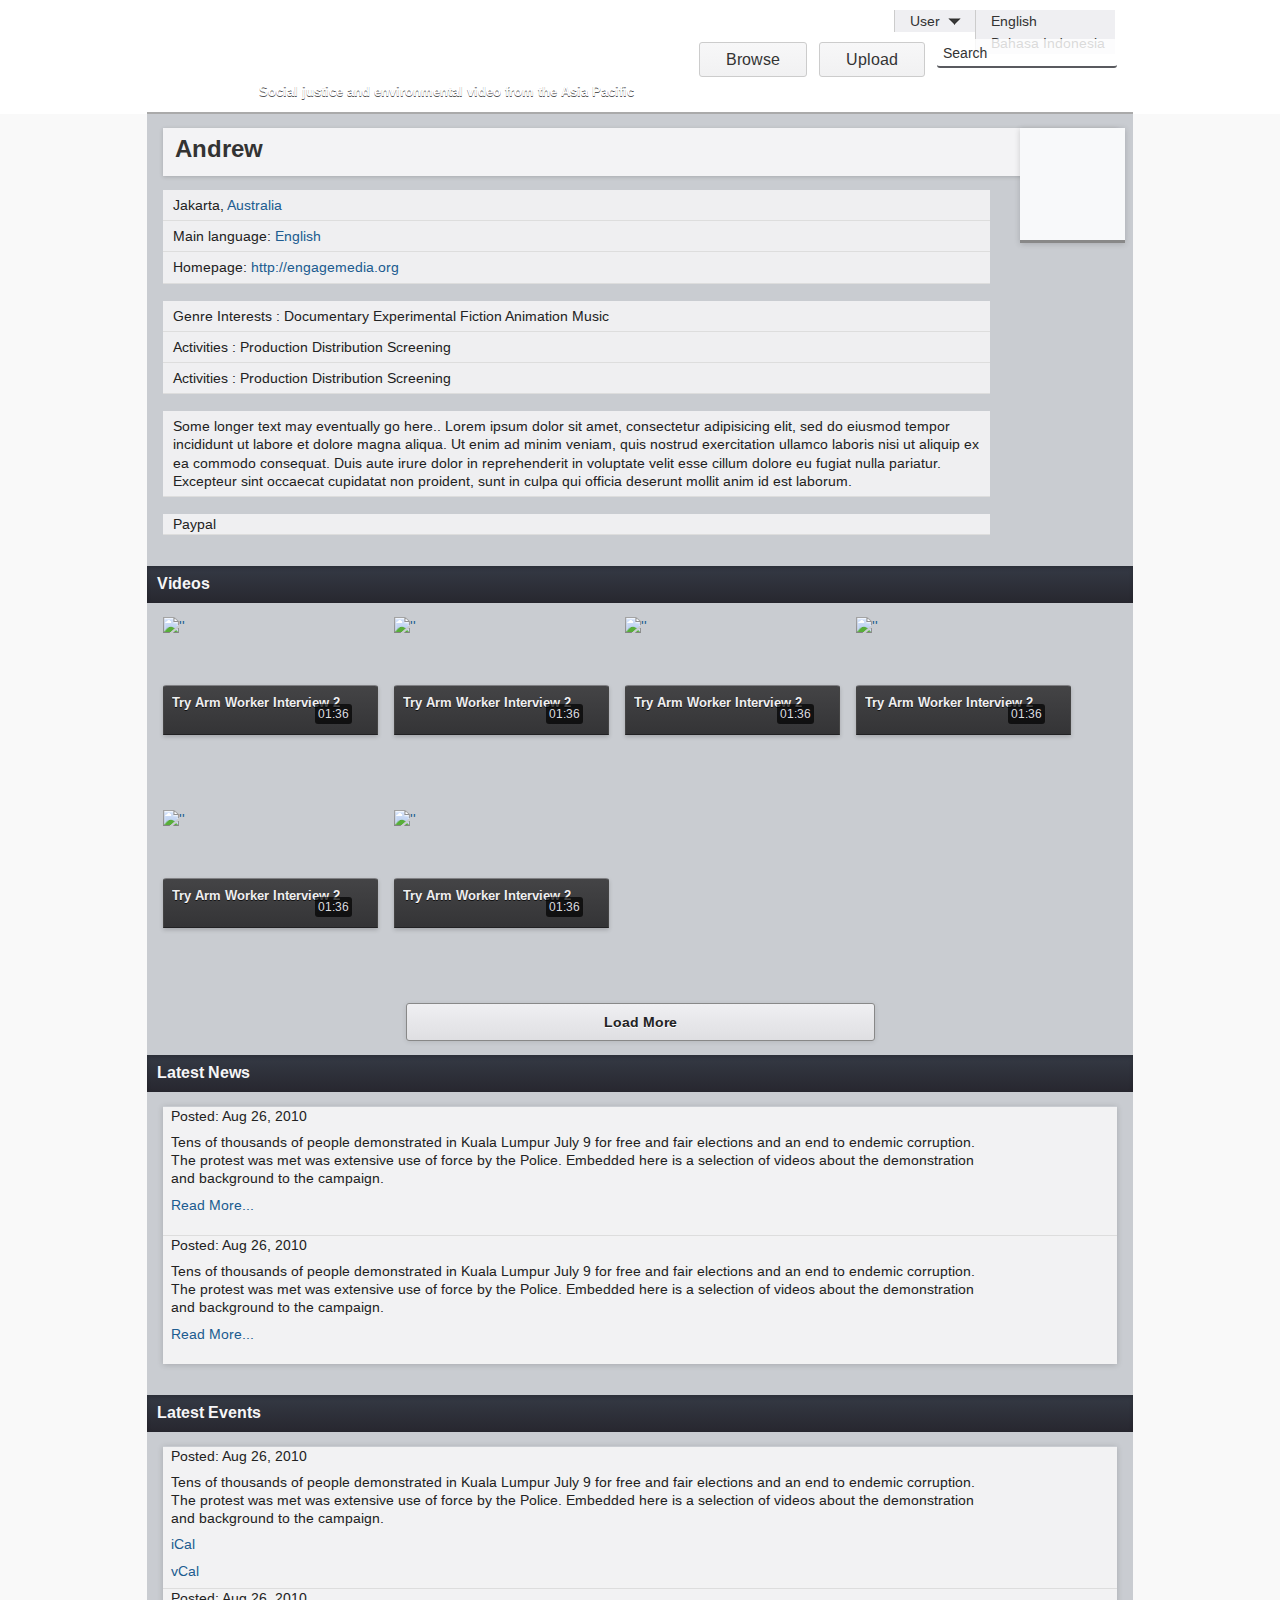
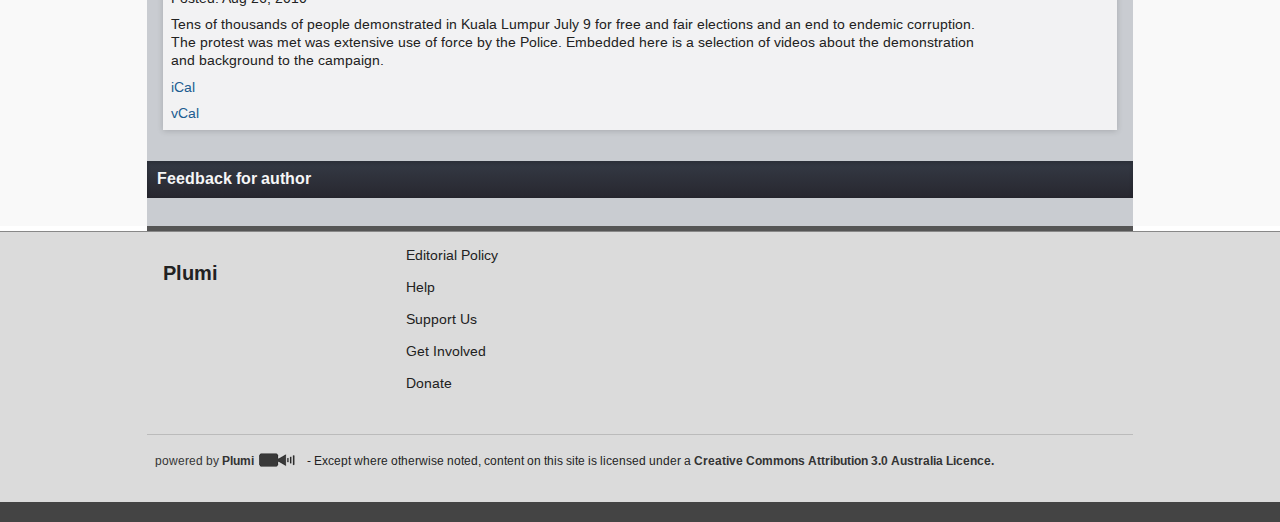
==== em/skin/theme_resources/author.html @ a9a2d0ea "contact author form styling" ====
<!DOCTYPE html>

<!-- paulirish.com/2008/conditional-stylesheets-vs-css-hacks-answer-neither/ -->
<!--[if lt IE 7]> <html class="no-js lt-ie9 lt-ie8 lt-ie7" lang="en"> <![endif]-->
<!--[if IE 7]>    <html class="no-js lt-ie9 lt-ie8" lang="en"> <![endif]-->
<!--[if IE 8]>    <html class="no-js lt-ie9" lang="en"> <![endif]-->
<!--[if gt IE 8]><!--> <html class="no-js" lang="en"> <!--<![endif]-->
<head>
  <meta charset="utf-8" />

  <!-- Set the viewport width to device width for mobile -->
  <meta name="viewport" content="width=device-width" />

  <title>EngageMedia</title>

  <!-- Included Google Webfont -->
    <link href='https://fonts.googleapis.com/css?family=PT+Sans|Arimo:400,700' rel='stylesheet' type='text/css'>

  <!-- Included CSS Files -->
  <link rel="stylesheet" href="stylesheets/foundation.css">
  <link rel="stylesheet" href="stylesheets/video.css">

  <!--[if lt IE 9]>
    <link rel="stylesheet" href="stylesheets/ie.css">
    <![endif]-->

    <!-- IE Fix for HTML5 Tags -->
  <!--[if lt IE 9]>
    <script src="https://html5shiv.googlecode.com/svn/trunk/html5.js"></script>
    <![endif]-->

    <span id="css"></span>

</head>
<body>
    <div id="upper-container">
        <div class="row no-v-padding header">
            <div class="twelve columns header">
                <a class="five columns main-title">
                    <p>Social justice and environmental video from the Asia Pacific</p>
                </a>
                <div class="top-menu">
                    <ul class="header-menu-item" id="language-menu">
                        <li>
                            <a href="#" class="english language">English</a>
                        </li>
                        <li>
                            <a href="#" class="bahasa language">Bahasa Indonesia</a>
                        </li>
                    </ul>
                    <ul class="header-menu-item" id="user-menu">
                        <li>
                            <a href="#" class="user">
                                User
                            </a>
                        </li>
                        <li>
                            <ul class="dropdown shade">
                            </ul>
                        </li>
                    </ul>
                </div>

                <div class="six columns menu">
                    <div class="search">
                        <input type="text" id="searchGadget" class="text-input" name="searchGadget" value="Search">
                    </div>

                    <ul class="header-menu-item" id="publish-menu">
                        <li class="header-button">
                            <a class="user">
                                Upload
                            </a>
                        </li>
                       <li>
                            <ul class="dropdown shade">
                            </ul>
                       </li>
                    </ul>

                    <ul class="header-menu-item" id="browse-menu">
                        <li class="header-button">
                            <a class="user">
                                Browse
                            </a>
                        </li>
                       <li>
                            <ul class="dropdown shade">
                            </ul>
                        </li>
                    </ul>
                </div>
            </div>
        </div>
    </div>

    <div id="mid-container">
        <div class="author content row">
            <div class="twelve columns">
                <div class="full row no-top-padding">
                    <div id="video-title" class="light-shade">
                        <h1>Andrew</h1>
                    </div>
                </div>
                <div class="four right full columns author-image-container">
                    <div class="author-image-wrapper">
                        <div class="author-image" style="background-image: url('images/andrew.jpeg');"></div>
                    </div>
                </div>
                <ul class="eight full columns author-info">
                    <li class="location">
                        Jakarta, <a href="#">Australia</a>
                    </li>
                    <li class="lang">
                        Main language: <a href="#">English</a>
                    </li>
                    <li class="homepage">
                        Homepage: <a href="http://engagemedia.org">http://engagemedia.org</a>
                    </li>
                </ul>
                <ul class="eight full columns author-info">
                    <li class="interests">
                        Genre Interests : Documentary   Experimental   Fiction   Animation   Music   
                    </li>
                    <li class="activities">
                        Activities : Production   Distribution   Screening   
                    </li>
                    <li class="formats">
                        Activities : Production   Distribution   Screening   
                    </li>
                </ul>
                <ul class="eight full columns author-info">
                    <li class="description">
                        Some longer text may eventually go here..
                        Lorem ipsum dolor sit amet, consectetur adipisicing elit, sed do eiusmod
                        tempor incididunt ut labore et dolore magna aliqua. Ut enim ad minim veniam,
                        quis nostrud exercitation ullamco laboris nisi ut aliquip ex ea commodo
                        consequat. Duis aute irure dolor in reprehenderit in voluptate velit esse
                        cillum dolore eu fugiat nulla pariatur. Excepteur sint occaecat cupidatat non
                        proident, sunt in culpa qui officia deserunt mollit anim id est laborum.
                    </li>
                    
                </ul>
                <ul class="eight full columns author-info">
                    <li class="paypal">
                        Paypal
                    </li>
                </ul>
            </div>
        </div>

        <div class="full row no-v-padding row-title videos-listing-header">
            <h4>Videos</h4>
            <a href="#" class="rss icon rss-videos"></a>
        </div>
        <div class="content row" id="video-listings">

            <div class="three columns video">
                <a class="featured-video-image" href="http://new.engagemedia.org/Members/tryarmunion/videos/try-arm-worker-interview-2/view" title="''">
                <img src="http://new.engagemedia.org/Members/tryarmunion/videos/try-arm-worker-interview-2/thumbnailImage_thumb" alt="''" /></a>
                <div class="rollover">
                    <p><a href="http://new.engagemedia.org/Members/tryarmunion/videos/try-arm-worker-interview-2/view">
                    Interview with a worker in the Try Arm union and cooperative company. Try Arm was set up by ex-Triumph workers after being r...</a></p>
                    <span class="country">Country: <a href="http://new.engagemedia.org/taxonomy/countries/TH" title="Thailand" id="TH">Thailand</a></span>
                </div>
                <div class="proxy-under"></div>
                <div class="wrapper-under">
                    <div class="under">
                        <span class="duration"><span class="discreet">01:36</span></span>
                        <h5><a class="featuredItemTitle" href="http://new.engagemedia.org/Members/tryarmunion/videos/try-arm-worker-interview-2/view" title="Interview with a worker in the Try Arm union and cooperative company. Try Arm was set up by ex-Triumph workers after being retrenched.">Try Arm Worker Interview 2</a></h5>
                    </div>
                </div>
            </div>

            <div class="three columns video">
                <a class="featured-video-image" href="http://new.engagemedia.org/Members/tryarmunion/videos/try-arm-worker-interview-2/view" title="''">
                <img src="http://new.engagemedia.org/Members/tryarmunion/videos/try-arm-worker-interview-2/thumbnailImage_thumb" alt="''" /></a>
                <div class="rollover">
                    <p><a href="http://new.engagemedia.org/Members/tryarmunion/videos/try-arm-worker-interview-2/view">
                    Interview with a worker in the Try Arm union and cooperative company. Try Arm was set up by ex-Triumph workers after being r...</a></p>
                    <span class="country">Country: <a href="http://new.engagemedia.org/taxonomy/countries/TH" title="Thailand" id="TH">Thailand</a></span>
                </div>
                <div class="proxy-under"></div>
                <div class="wrapper-under">
                    <div class="under">
                        <span class="duration"><span class="discreet">01:36</span></span>
                        <h5><a class="featuredItemTitle" href="http://new.engagemedia.org/Members/tryarmunion/videos/try-arm-worker-interview-2/view" title="Interview with a worker in the Try Arm union and cooperative company. Try Arm was set up by ex-Triumph workers after being retrenched.">Try Arm Worker Interview 2</a></h5>
                    </div>
                </div>
            </div>

            <div class="three columns video">
                <a class="featured-video-image" href="http://new.engagemedia.org/Members/tryarmunion/videos/try-arm-worker-interview-2/view" title="''">
                <img src="http://new.engagemedia.org/Members/tryarmunion/videos/try-arm-worker-interview-2/thumbnailImage_thumb" alt="''" /></a>
                <div class="rollover">
                    <p><a href="http://new.engagemedia.org/Members/tryarmunion/videos/try-arm-worker-interview-2/view">
                    Interview with a worker in the Try Arm union and cooperative company. Try Arm was set up by ex-Triumph workers after being r...</a></p>
                    <span class="country">Country: <a href="http://new.engagemedia.org/taxonomy/countries/TH" title="Thailand" id="TH">Thailand</a></span>
                </div>
                <div class="proxy-under"></div>
                <div class="wrapper-under">
                    <div class="under">
                        <span class="duration"><span class="discreet">01:36</span></span>
                        <h5><a class="featuredItemTitle" href="http://new.engagemedia.org/Members/tryarmunion/videos/try-arm-worker-interview-2/view" title="Interview with a worker in the Try Arm union and cooperative company. Try Arm was set up by ex-Triumph workers after being retrenched.">Try Arm Worker Interview 2</a></h5>
                    </div>
                </div>
            </div>

            <div class="three columns video">
                <a class="featured-video-image" href="http://new.engagemedia.org/Members/tryarmunion/videos/try-arm-worker-interview-2/view" title="''">
                <img src="http://new.engagemedia.org/Members/tryarmunion/videos/try-arm-worker-interview-2/thumbnailImage_thumb" alt="''" /></a>
                <div class="rollover">
                    <p><a href="http://new.engagemedia.org/Members/tryarmunion/videos/try-arm-worker-interview-2/view">
                    Interview with a worker in the Try Arm union and cooperative company. Try Arm was set up by ex-Triumph workers after being r...</a></p>
                    <span class="country">Country: <a href="http://new.engagemedia.org/taxonomy/countries/TH" title="Thailand" id="TH">Thailand</a></span>
                </div>
                <div class="proxy-under"></div>
                <div class="wrapper-under">
                    <div class="under">
                        <span class="duration"><span class="discreet">01:36</span></span>
                        <h5><a class="featuredItemTitle" href="http://new.engagemedia.org/Members/tryarmunion/videos/try-arm-worker-interview-2/view" title="Interview with a worker in the Try Arm union and cooperative company. Try Arm was set up by ex-Triumph workers after being retrenched.">Try Arm Worker Interview 2</a></h5>
                    </div>
                </div>
            </div>

            <div class="three columns video">
                <a class="featured-video-image" href="http://new.engagemedia.org/Members/tryarmunion/videos/try-arm-worker-interview-2/view" title="''">
                <img src="http://new.engagemedia.org/Members/tryarmunion/videos/try-arm-worker-interview-2/thumbnailImage_thumb" alt="''" /></a>
                <div class="rollover">
                    <p><a href="http://new.engagemedia.org/Members/tryarmunion/videos/try-arm-worker-interview-2/view">
                    Interview with a worker in the Try Arm union and cooperative company. Try Arm was set up by ex-Triumph workers after being r...</a></p>
                    <span class="country">Country: <a href="http://new.engagemedia.org/taxonomy/countries/TH" title="Thailand" id="TH">Thailand</a></span>
                </div>
                <div class="proxy-under"></div>
                <div class="wrapper-under">
                    <div class="under">
                        <span class="duration"><span class="discreet">01:36</span></span>
                        <h5><a class="featuredItemTitle" href="http://new.engagemedia.org/Members/tryarmunion/videos/try-arm-worker-interview-2/view" title="Interview with a worker in the Try Arm union and cooperative company. Try Arm was set up by ex-Triumph workers after being retrenched.">Try Arm Worker Interview 2</a></h5>
                    </div>
                </div>
            </div>

            <div class="three columns video">
                <a class="featured-video-image" href="http://new.engagemedia.org/Members/tryarmunion/videos/try-arm-worker-interview-2/view" title="''">
                <img src="http://new.engagemedia.org/Members/tryarmunion/videos/try-arm-worker-interview-2/thumbnailImage_thumb" alt="''" /></a>
                <div class="rollover">
                    <p><a href="http://new.engagemedia.org/Members/tryarmunion/videos/try-arm-worker-interview-2/view">
                    Interview with a worker in the Try Arm union and cooperative company. Try Arm was set up by ex-Triumph workers after being r...</a></p>
                    <span class="country">Country: <a href="http://new.engagemedia.org/taxonomy/countries/TH" title="Thailand" id="TH">Thailand</a></span>
                </div>
                <div class="proxy-under"></div>
                <div class="wrapper-under">
                    <div class="under">
                        <span class="duration"><span class="discreet">01:36</span></span>
                        <h5><a class="featuredItemTitle" href="http://new.engagemedia.org/Members/tryarmunion/videos/try-arm-worker-interview-2/view" title="Interview with a worker in the Try Arm union and cooperative company. Try Arm was set up by ex-Triumph workers after being retrenched.">Try Arm Worker Interview 2</a></h5>
                    </div>
                </div>
            </div>
            <div class="six columns centered load-more"><a class="button large" href="#">Load More</a></div>
        </div>

        <div class="full row no-v-padding row-title news-listing-header">
            <h4>Latest News</h4>
            <a href="#" class="rss icon rss-news"></a>
        </div>
        <div class="content row" id="news-listing">
            <div class="twelve columns">
                <ul class="news list">
                    <li>
                        <span class="image" style="background-image: url('images/andrew.jpeg');"></span>
                        <span class="posted">Posted: Aug 26, 2010</span>
                        <span class="content">
                        Tens of thousands of people demonstrated in Kuala Lumpur July 9 for free and fair elections and an end to endemic corruption. The protest was met was extensive use of force by the Police. Embedded here is a selection of videos about the demonstration and background to the campaign.
                        </span>
                        <span class="readmore"><a href="#">Read More...</a></span>
                    </li>
                    <li>
                        <span class="image" style="background-image: url('images/andrew.jpeg');"></span>
                        <span class="posted">Posted: Aug 26, 2010</span>
                        <span class="content">
                        Tens of thousands of people demonstrated in Kuala Lumpur July 9 for free and fair elections and an end to endemic corruption. The protest was met was extensive use of force by the Police. Embedded here is a selection of videos about the demonstration and background to the campaign.
                        </span>
                        <span class="readmore"><a href="#">Read More...</a></span>
                    </li>
                </ul>
            </div>
        </div>

        <div class="full row no-v-padding row-title events-listing-header">
            <h4>Latest Events</h4>
            <a href="#" class="rss icon rss-events"></a>
        </div>
        <div class="content row" id="events-listing">
            <div class="twelve columns">
                <ul class="events list">
                    <li>
                        <span class="image" style="background-image: url('images/andrew.jpeg');"></span>
                        <span class="posted">Posted: Aug 26, 2010</span>
                        <span class="content">
                        Tens of thousands of people demonstrated in Kuala Lumpur July 9 for free and fair elections and an end to endemic corruption. The protest was met was extensive use of force by the Police. Embedded here is a selection of videos about the demonstration and background to the campaign.
                        </span>
                        <span class="ical"><a href="#">iCal</a></span>
                        <span class="vcal"><a href="#">vCal</a></span>
                    </li>
                    <li>
                        <span class="image" style="background-image: url('images/andrew.jpeg');"></span>
                        <span class="posted">Posted: Aug 26, 2010</span>
                        <span class="content">
                        Tens of thousands of people demonstrated in Kuala Lumpur July 9 for free and fair elections and an end to endemic corruption. The protest was met was extensive use of force by the Police. Embedded here is a selection of videos about the demonstration and background to the campaign.
                        </span>
                        <span class="ical"><a href="#">iCal</a></span>
                        <span class="vcal"><a href="#">vCal</a></span>
                    </li>
                </ul>
            </div>
        </div>
        <div class="full row no-v-padding row-title contact-author-header">
            <h4>Feedback for author</h4>
        </div>
        <div class="content row contact-author-content">
            
        </div>
    </div>
    <div class="row separate-thick"></div>

    <div id="lower-container">
        <div class="row footer">
            <div class="three columns engage">
                <h5>Plumi</h5>
            </div>
            <div class="columns">
                <ul id="navigation-tree">
                    <li>Editorial Policy</li>
                    <li>Help</li>
                    <li>Support Us</li>
                    <li>Get Involved</li>
                    <li>Donate</li>
                </ul>
            </div>
        </div>
        <div class="row footer">
            <div class="colophon"><a href="http://plumi.org">
                powered by <b>Plumi</b> <span class="plumi-logo"></span></a> - Except where otherwise noted, content on this site is licensed under a <b><a href="http://creativecommons.org/licenses/by/3.0/au/">Creative Commons Attribution 3.0 Australia Licence.</a></b>
                
            </div>
        </div>
    </div>
    <span id="javascript_at_bottom"></span>      
    <span id="javascript_inline"></span>

<script>
    $('.more').live('click', function() {
         $('#full-description').show();
         $('.more').addClass('less').removeClass('more');
         $('.less').text('Show less');
         return false;
    });

    $('.less').live('click', function() {
         $('#full-description').hide();
         $('.less').addClass('more').removeClass('less');
         $('.more').text('Show more');
         return false;
    });

    function resizePlayer(){ 
        if ($(window).width() < 650 ) {
            mejs.players[0].setPlayerSize($(window).width()-25,($(window).width()-25)/1.75);
            mejs.players[0].setControlsSize();
            $('div.videobar').width($(window).width()-25);
            try{ mejs.players[0].setVideoSize($(window).width()-25,($(window).width()-25)/1.75); } catch(err) {}
        } else {
            $('div.videobar').attr('style','');
        }
    };

    $(document).ready(resizePlayer);
    $(window).resize(resizePlayer);

</script>

</body>
</html>
---- em/skin/theme_resources/stylesheets/video.css ----
.row.video-content {
	background: #c9ccd1;
}

.under .video-actions a {
	display: block;
	float: right;
	padding: 16px 0 10px 0;
}

#video-title {
	padding: 6px 12px 12px 12px;
	background: #f3f3f5;
	color: #333;
}

#video-title h1 {
	font-size: 24px;
	font-weight: bold;
	margin: 0;
        line-height:1.25em;
}

 /* Video Item */

ul.video-list {
	list-style-type: none;
}

ul.video-list li.video-item {
	display: block;
	overflow: auto;
	margin: 0;
}

ul.video-list li.video-item a {
	overflow: auto;
}

ul.video-list li.video-item img {
	display: block;
	float: left;
	width: 60%;
	height: auto;
}

ul.video-list li.video-item h5 {
  float: left;
  width: 40%;
}

 /* Description */

p.documentDescription {
	margin: 0;
}

a.more, a.less {
 	display: block;
 	font-weight: bold;
 	color: #445;
 	margin: 0 0 1em 0;
 	text-align: center;
 }

 div#full-description {
 	background: #dfdfe1;
 	padding: 1em;
 }

/* Video Info */

div#video-info {
	padding: 14px 10px;
	background: #dfdfe1;
}

div.vcard {
	background: #efeff1;
}

div.vcard table.vertical {
	width: 100%;
}

div.vcard table.vertical th, div.vcard table.vertical td {
	border: 0px !important;
}

div.vcard table.vertical tbody th {
	background: #e6e6e7;
}

div.vcard table.vertical th {
	text-align: left;
	width: 28%;
}

div.vcard table.vertical ul {
	margin-bottom: 0px;
}

/* Video Comments */

div.video-comments-title {
	margin-top: 24px;
	border-bottom: 1px solid #ccc;
	top: 0px;
}

#description {
    margin-bottom:10px;
}
 

.videobar span {
    cursor: pointer !important;
}

#content {
    margin-top: -1em !important;
}
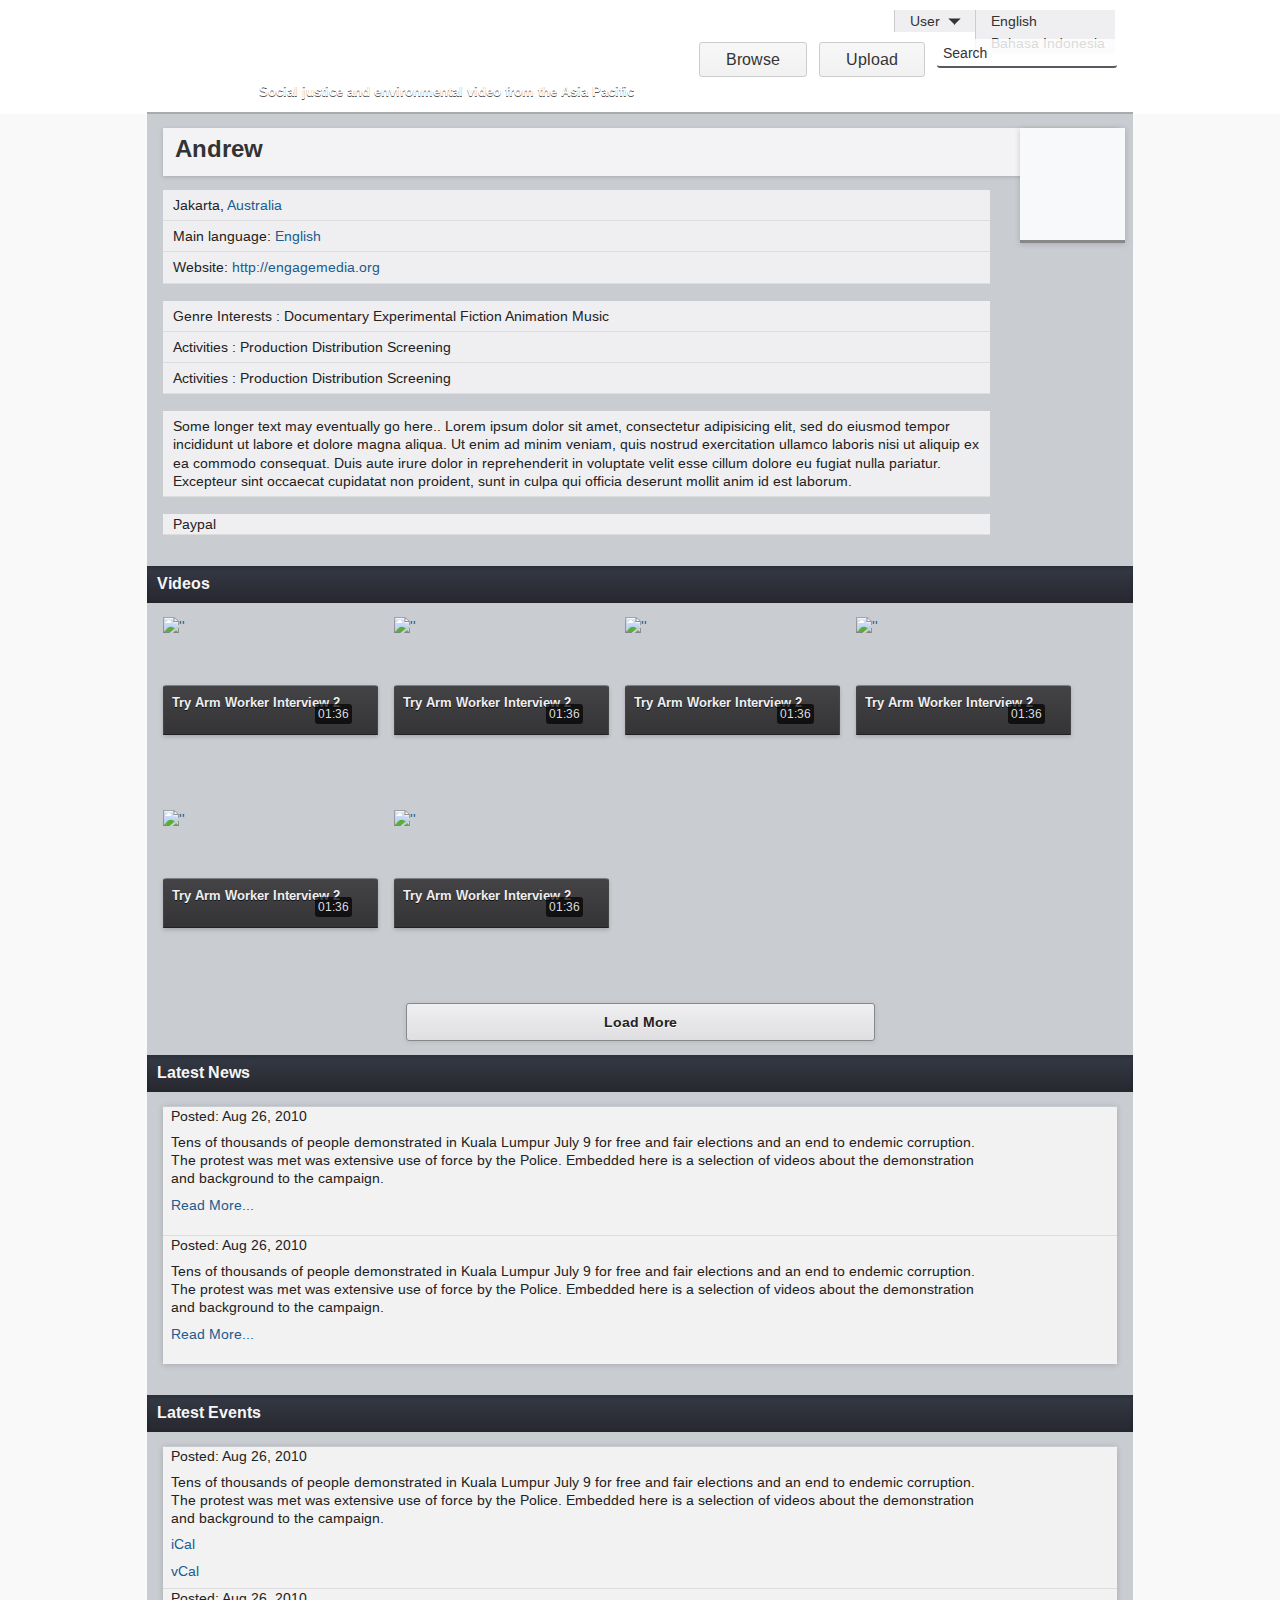
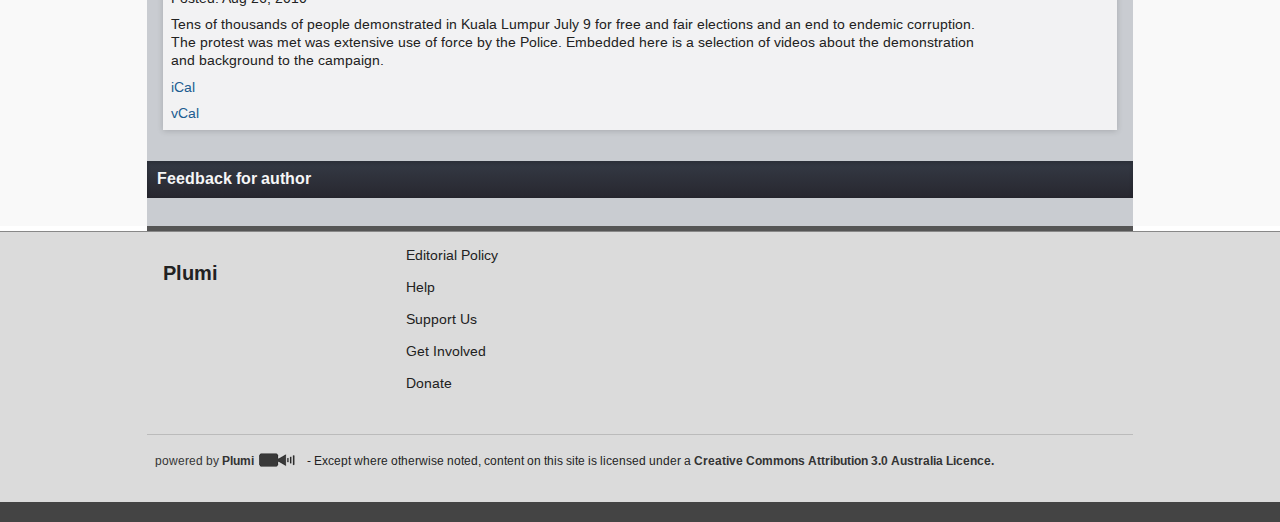
==== commit 82fe00db: "Show 'website' before author homepage URL" ====
--- a/em/skin/theme_resources/author.html
+++ b/em/skin/theme_resources/author.html
@@ -115,18 +115,18 @@
                         Main language: <a href="#">English</a>
                     </li>
                     <li class="homepage">
-                        Homepage: <a href="http://engagemedia.org">http://engagemedia.org</a>
+                        Website: <a href="http://engagemedia.org">http://engagemedia.org</a>
                     </li>
                 </ul>
                 <ul class="eight full columns author-info">
                     <li class="interests">
-                        Genre Interests : Documentary   Experimental   Fiction   Animation   Music   
+                        Genre Interests : Documentary   Experimental   Fiction   Animation   Music
                     </li>
                     <li class="activities">
-                        Activities : Production   Distribution   Screening   
+                        Activities : Production   Distribution   Screening
                     </li>
                     <li class="formats">
-                        Activities : Production   Distribution   Screening   
+                        Activities : Production   Distribution   Screening
                     </li>
                 </ul>
                 <ul class="eight full columns author-info">
@@ -139,7 +139,7 @@
                         cillum dolore eu fugiat nulla pariatur. Excepteur sint occaecat cupidatat non
                         proident, sunt in culpa qui officia deserunt mollit anim id est laborum.
                     </li>
-                    
+
                 </ul>
                 <ul class="eight full columns author-info">
                     <li class="paypal">
@@ -318,7 +318,7 @@
             <h4>Feedback for author</h4>
         </div>
         <div class="content row contact-author-content">
-            
+
         </div>
     </div>
     <div class="row separate-thick"></div>
@@ -341,11 +341,11 @@
         <div class="row footer">
             <div class="colophon"><a href="http://plumi.org">
                 powered by <b>Plumi</b> <span class="plumi-logo"></span></a> - Except where otherwise noted, content on this site is licensed under a <b><a href="http://creativecommons.org/licenses/by/3.0/au/">Creative Commons Attribution 3.0 Australia Licence.</a></b>
-                
+
             </div>
         </div>
     </div>
-    <span id="javascript_at_bottom"></span>      
+    <span id="javascript_at_bottom"></span>
     <span id="javascript_inline"></span>
 
 <script>
@@ -363,7 +363,7 @@
          return false;
     });
 
-    function resizePlayer(){ 
+    function resizePlayer(){
         if ($(window).width() < 650 ) {
             mejs.players[0].setPlayerSize($(window).width()-25,($(window).width()-25)/1.75);
             mejs.players[0].setControlsSize();
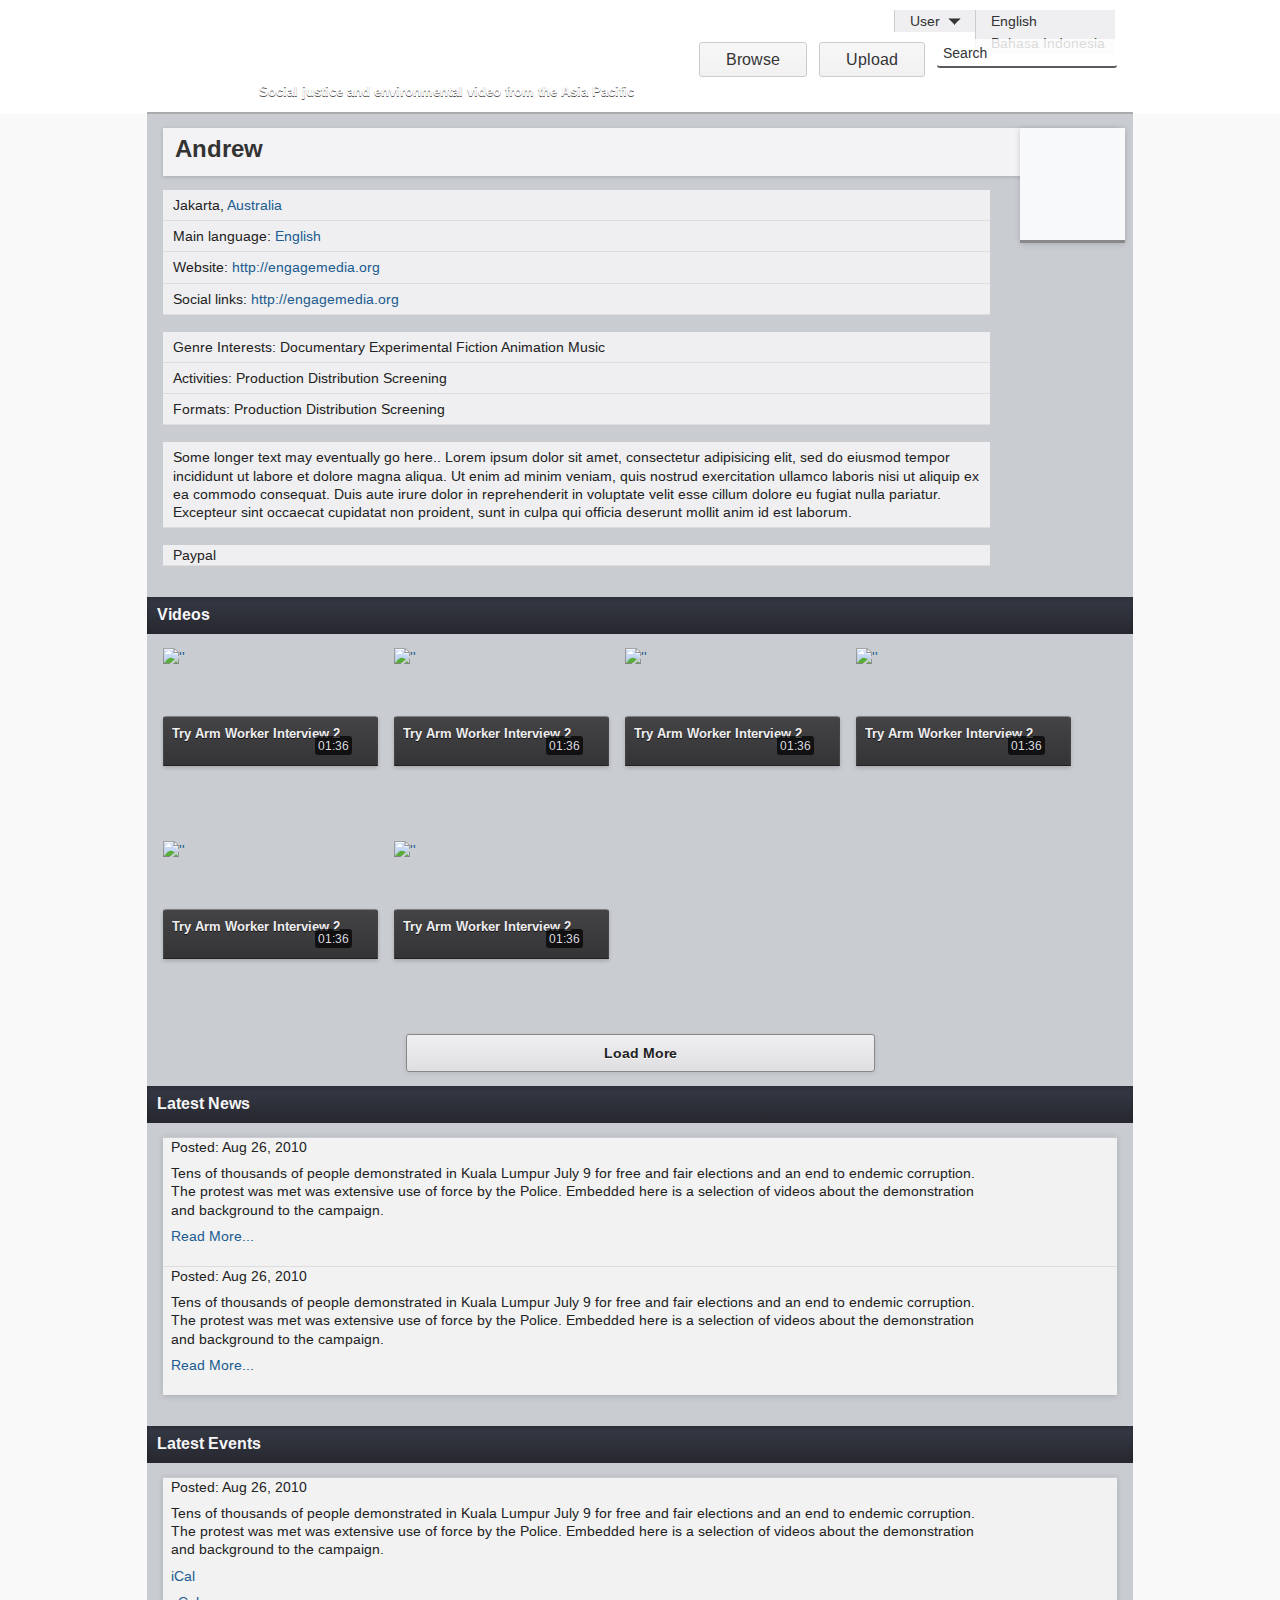
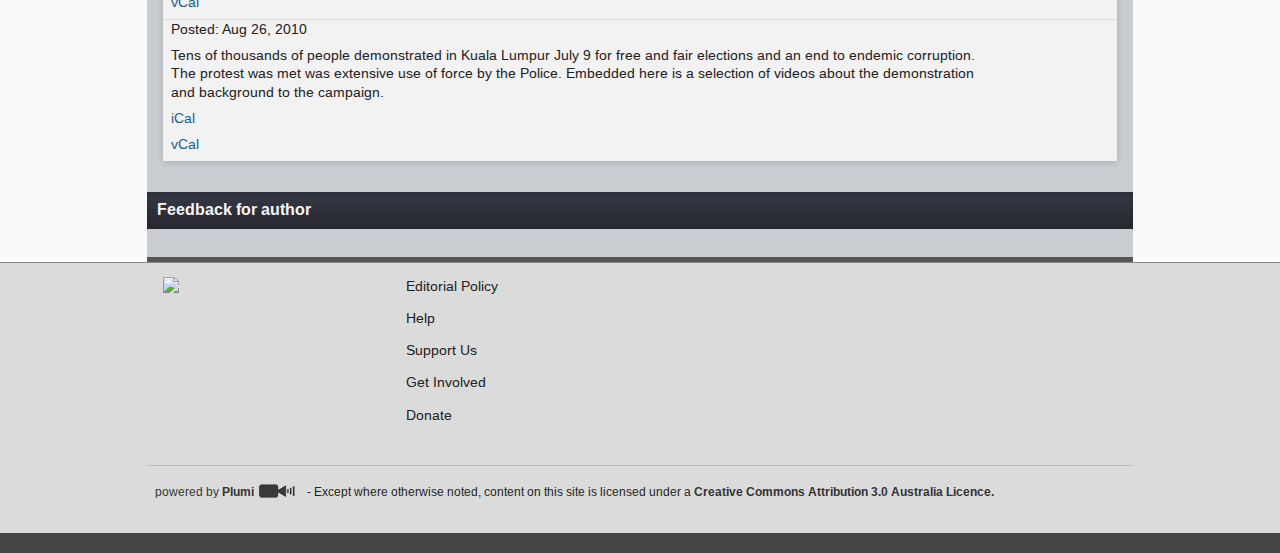
==== commit c5bfb5f9: "add logo to footer" ====
--- a/em/skin/theme_resources/author.html
+++ b/em/skin/theme_resources/author.html
@@ -65,7 +65,6 @@
                     <div class="search">
                         <input type="text" id="searchGadget" class="text-input" name="searchGadget" value="Search">
                     </div>
-
                     <ul class="header-menu-item" id="publish-menu">
                         <li class="header-button">
                             <a class="user">
@@ -117,16 +116,19 @@
                     <li class="homepage">
                         Website: <a href="http://engagemedia.org">http://engagemedia.org</a>
                     </li>
+                    <li class="homepages">
+                        Social links: <a href="http://engagemedia.org">http://engagemedia.org</a>
+                    </li>
                 </ul>
                 <ul class="eight full columns author-info">
                     <li class="interests">
-                        Genre Interests : Documentary   Experimental   Fiction   Animation   Music
+                        Genre Interests: Documentary   Experimental   Fiction   Animation   Music
                     </li>
                     <li class="activities">
-                        Activities : Production   Distribution   Screening
+                        Activities: Production   Distribution   Screening
                     </li>
                     <li class="formats">
-                        Activities : Production   Distribution   Screening
+                        Formats: Production   Distribution   Screening
                     </li>
                 </ul>
                 <ul class="eight full columns author-info">
@@ -139,7 +141,6 @@
                         cillum dolore eu fugiat nulla pariatur. Excepteur sint occaecat cupidatat non
                         proident, sunt in culpa qui officia deserunt mollit anim id est laborum.
                     </li>
-
                 </ul>
                 <ul class="eight full columns author-info">
                     <li class="paypal">
@@ -326,7 +327,7 @@
     <div id="lower-container">
         <div class="row footer">
             <div class="three columns engage">
-                <h5>Plumi</h5>
+                <img src="stylesheets/images/logo-footer.png" class="footer-logo" />
             </div>
             <div class="columns">
                 <ul id="navigation-tree">
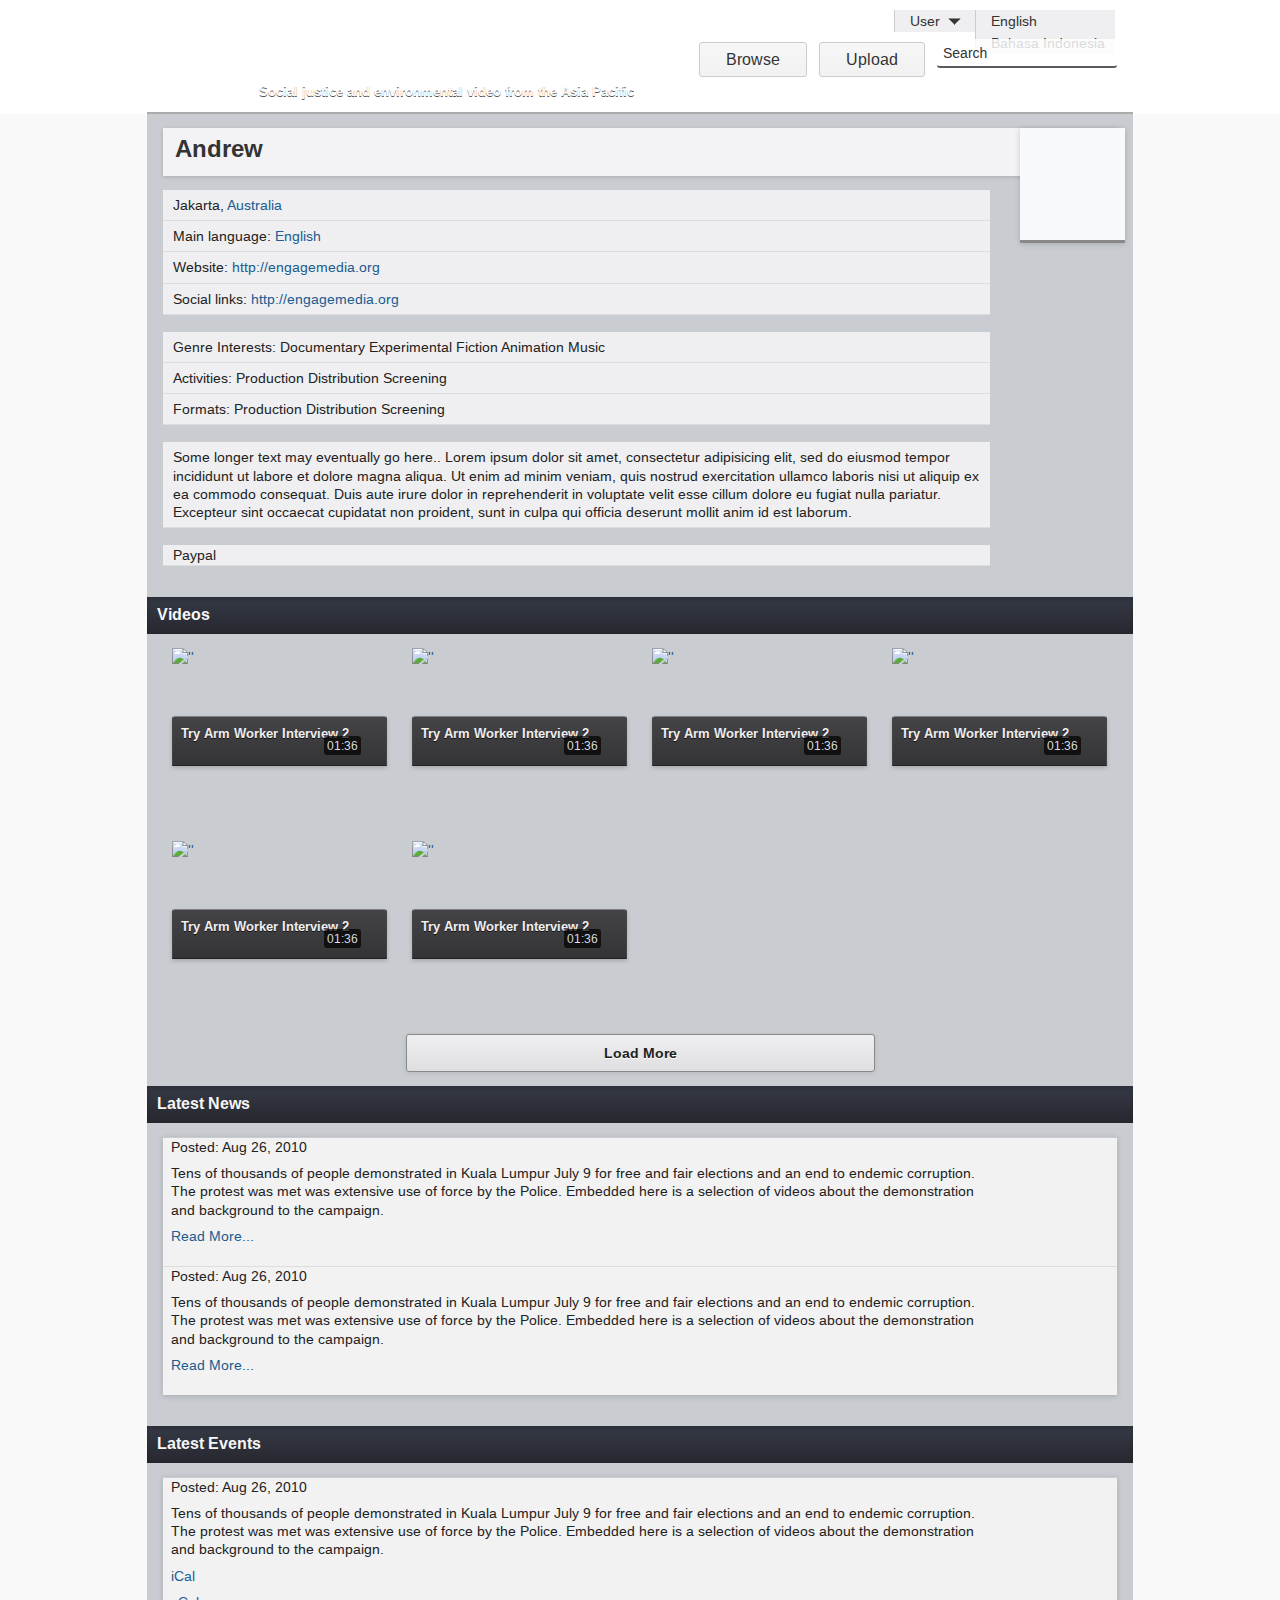
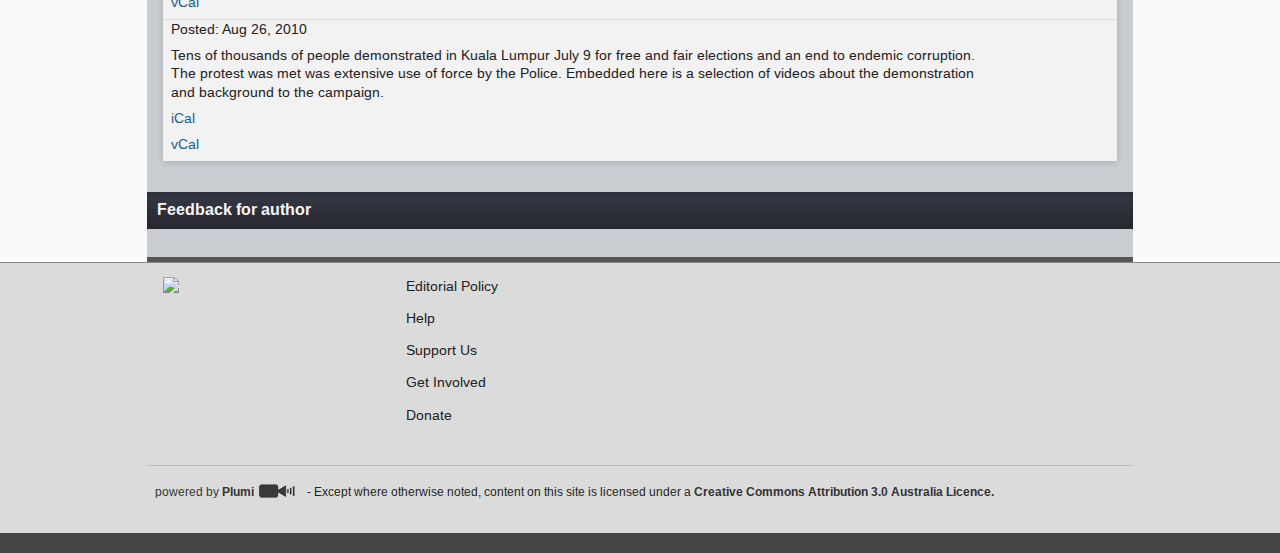
==== commit e9925d45: "add contact author link on video page" ====
--- a/em/skin/theme_resources/author.html
+++ b/em/skin/theme_resources/author.html
@@ -315,7 +315,7 @@
                 </ul>
             </div>
         </div>
-        <div class="full row no-v-padding row-title contact-author-header">
+        <div class="full row no-v-padding row-title contact-author-header" id="contact-author">
             <h4>Feedback for author</h4>
         </div>
         <div class="content row contact-author-content">
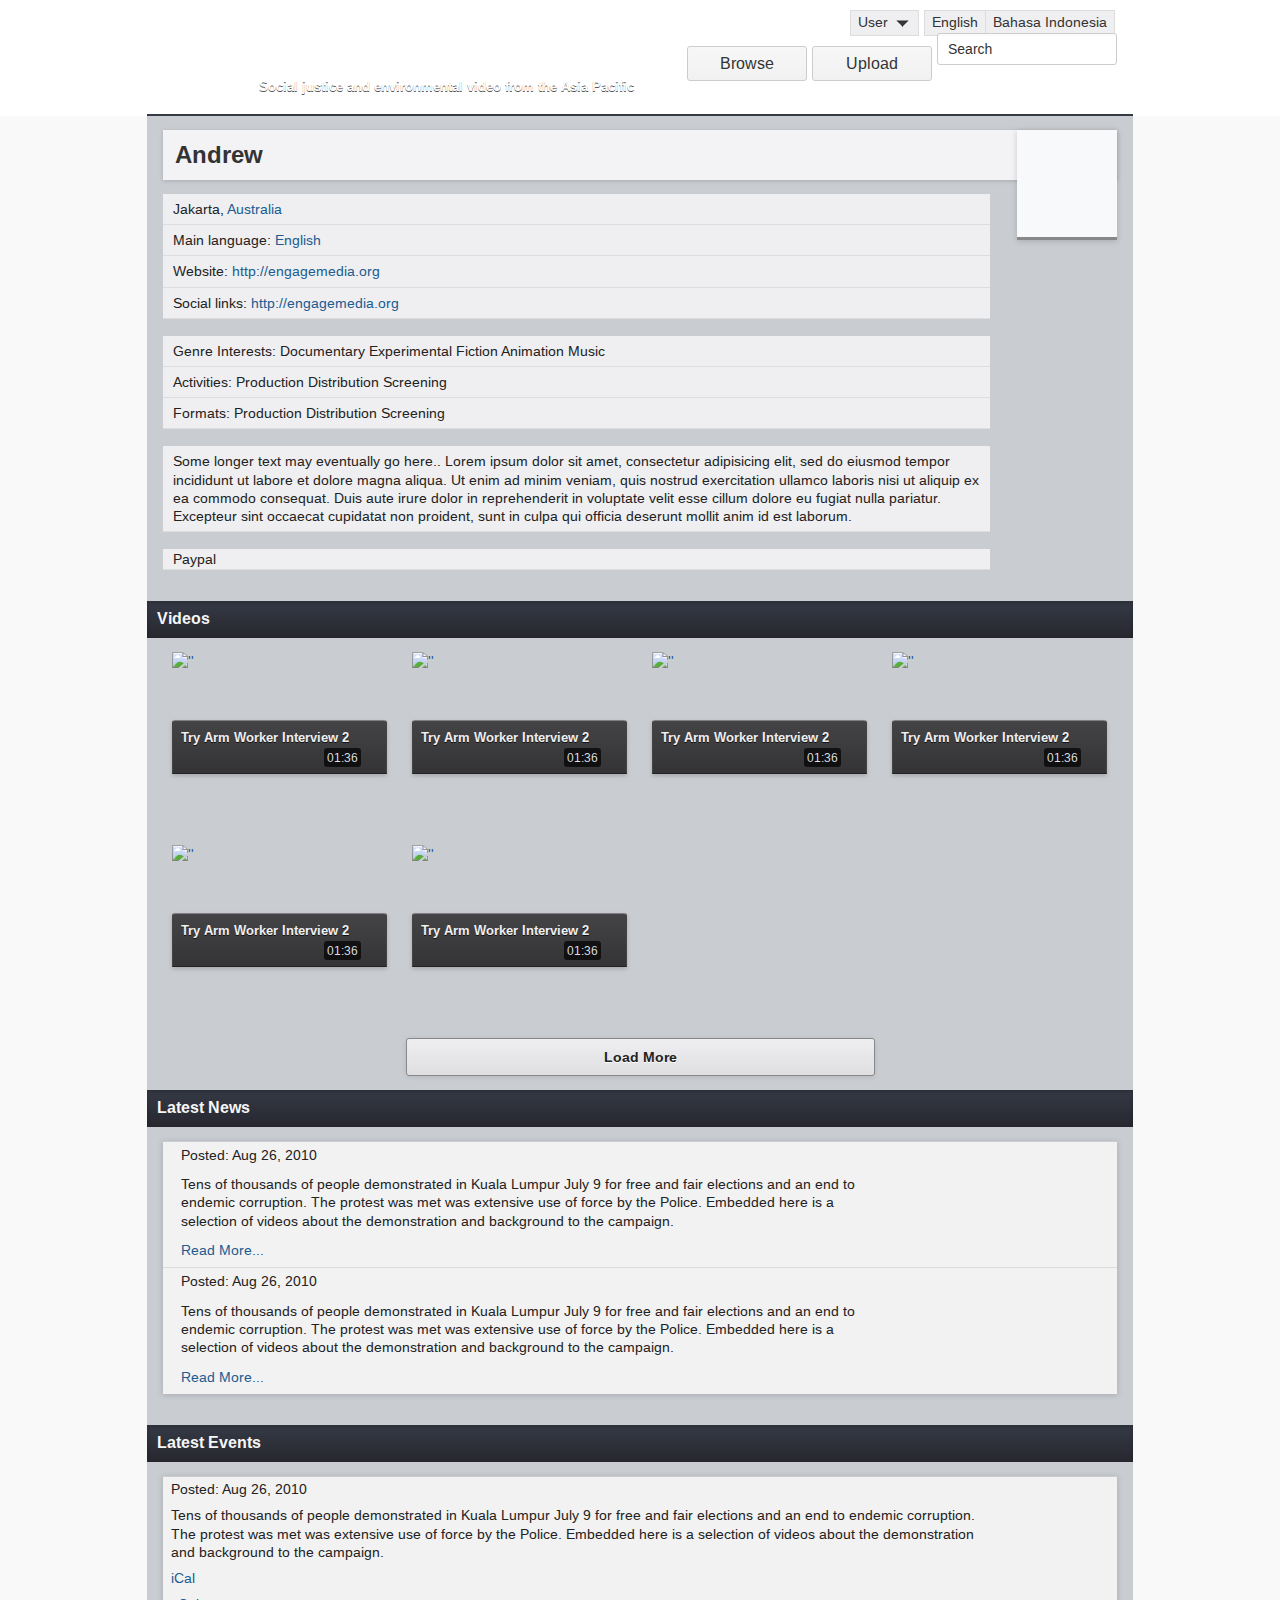
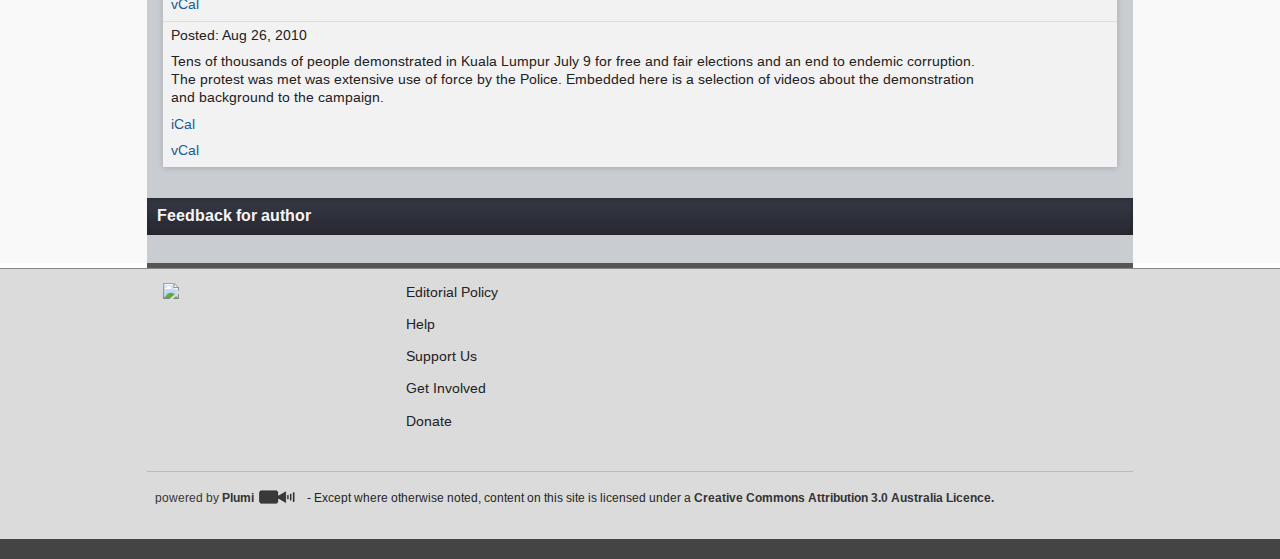
==== commit a9dce23c: "CSS fixes - Better screens adaptivity" ====
--- a/em/skin/theme_resources/author.html
+++ b/em/skin/theme_resources/author.html
@@ -36,7 +36,10 @@
     <div id="upper-container">
         <div class="row no-v-padding header">
             <div class="twelve columns header">
-                <a class="five columns main-title">
+
+                <a href="http://staging.engagemedia.org" title="EngageMedia" class="mobile-header mobile-visible">EngageMedia</a>
+
+                <a class="five columns main-title mobile-hidden">
                     <p>Social justice and environmental video from the Asia Pacific</p>
                 </a>
                 <div class="top-menu">
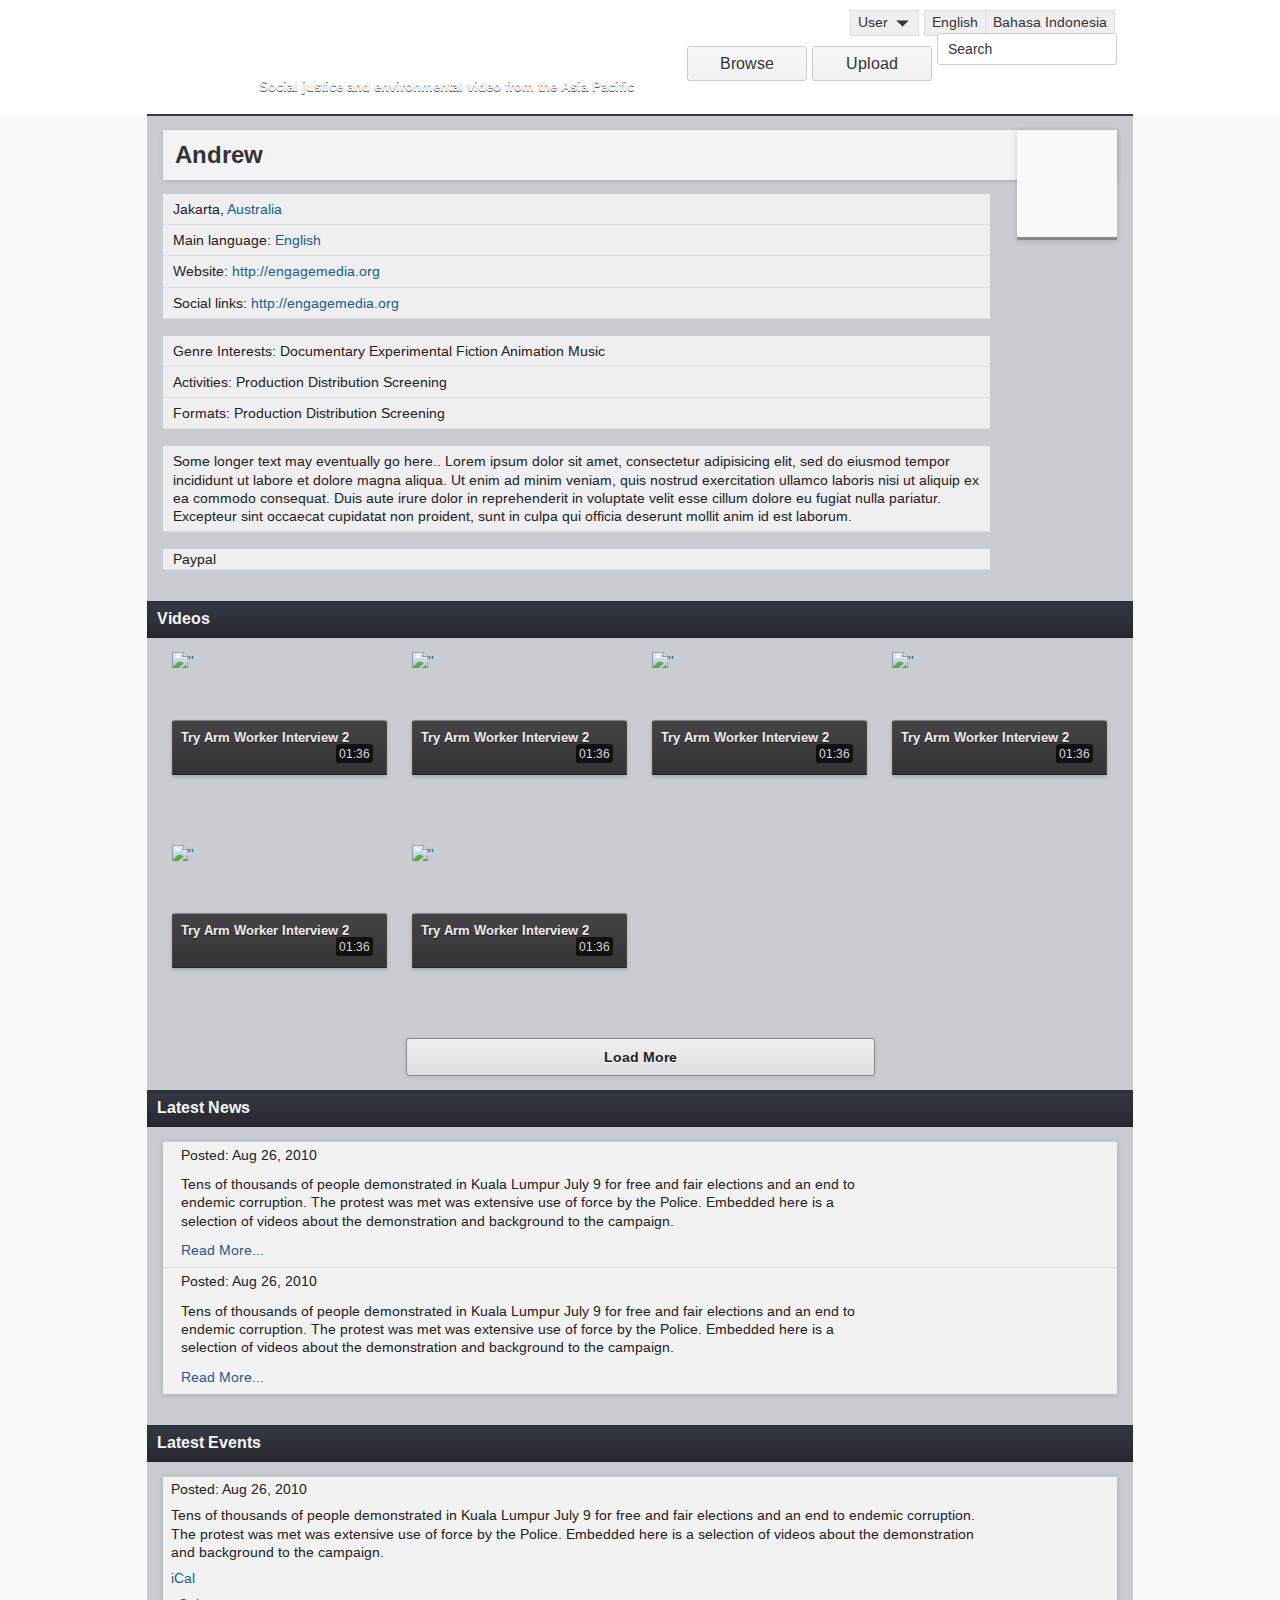
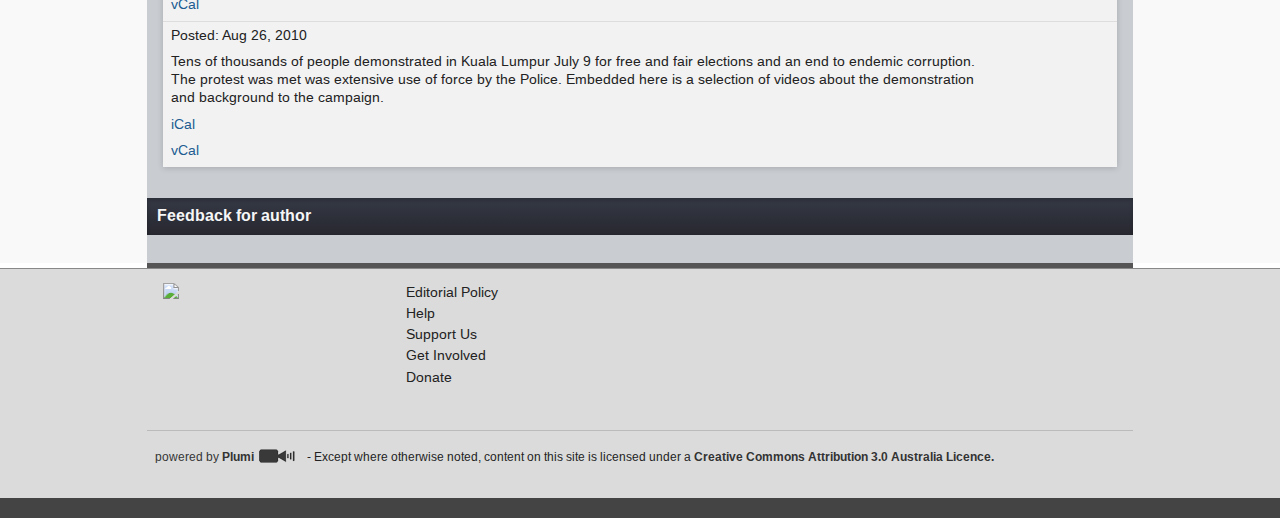
==== commit 1f96c0ea: "Merge branch 'responsive_sprint' of https://github.com/plumi/em.skin into responsive_sprint" ====
--- a/em/skin/theme_resources/author.html
+++ b/em/skin/theme_resources/author.html
@@ -37,7 +37,7 @@
         <div class="row no-v-padding header">
             <div class="twelve columns header">
 
-                <a href="http://staging.engagemedia.org" title="EngageMedia" class="mobile-header mobile-visible">EngageMedia</a>
+                <a class="mobile-header mobile-visible">EngageMedia</a>
 
                 <a class="five columns main-title mobile-hidden">
                     <p>Social justice and environmental video from the Asia Pacific</p>
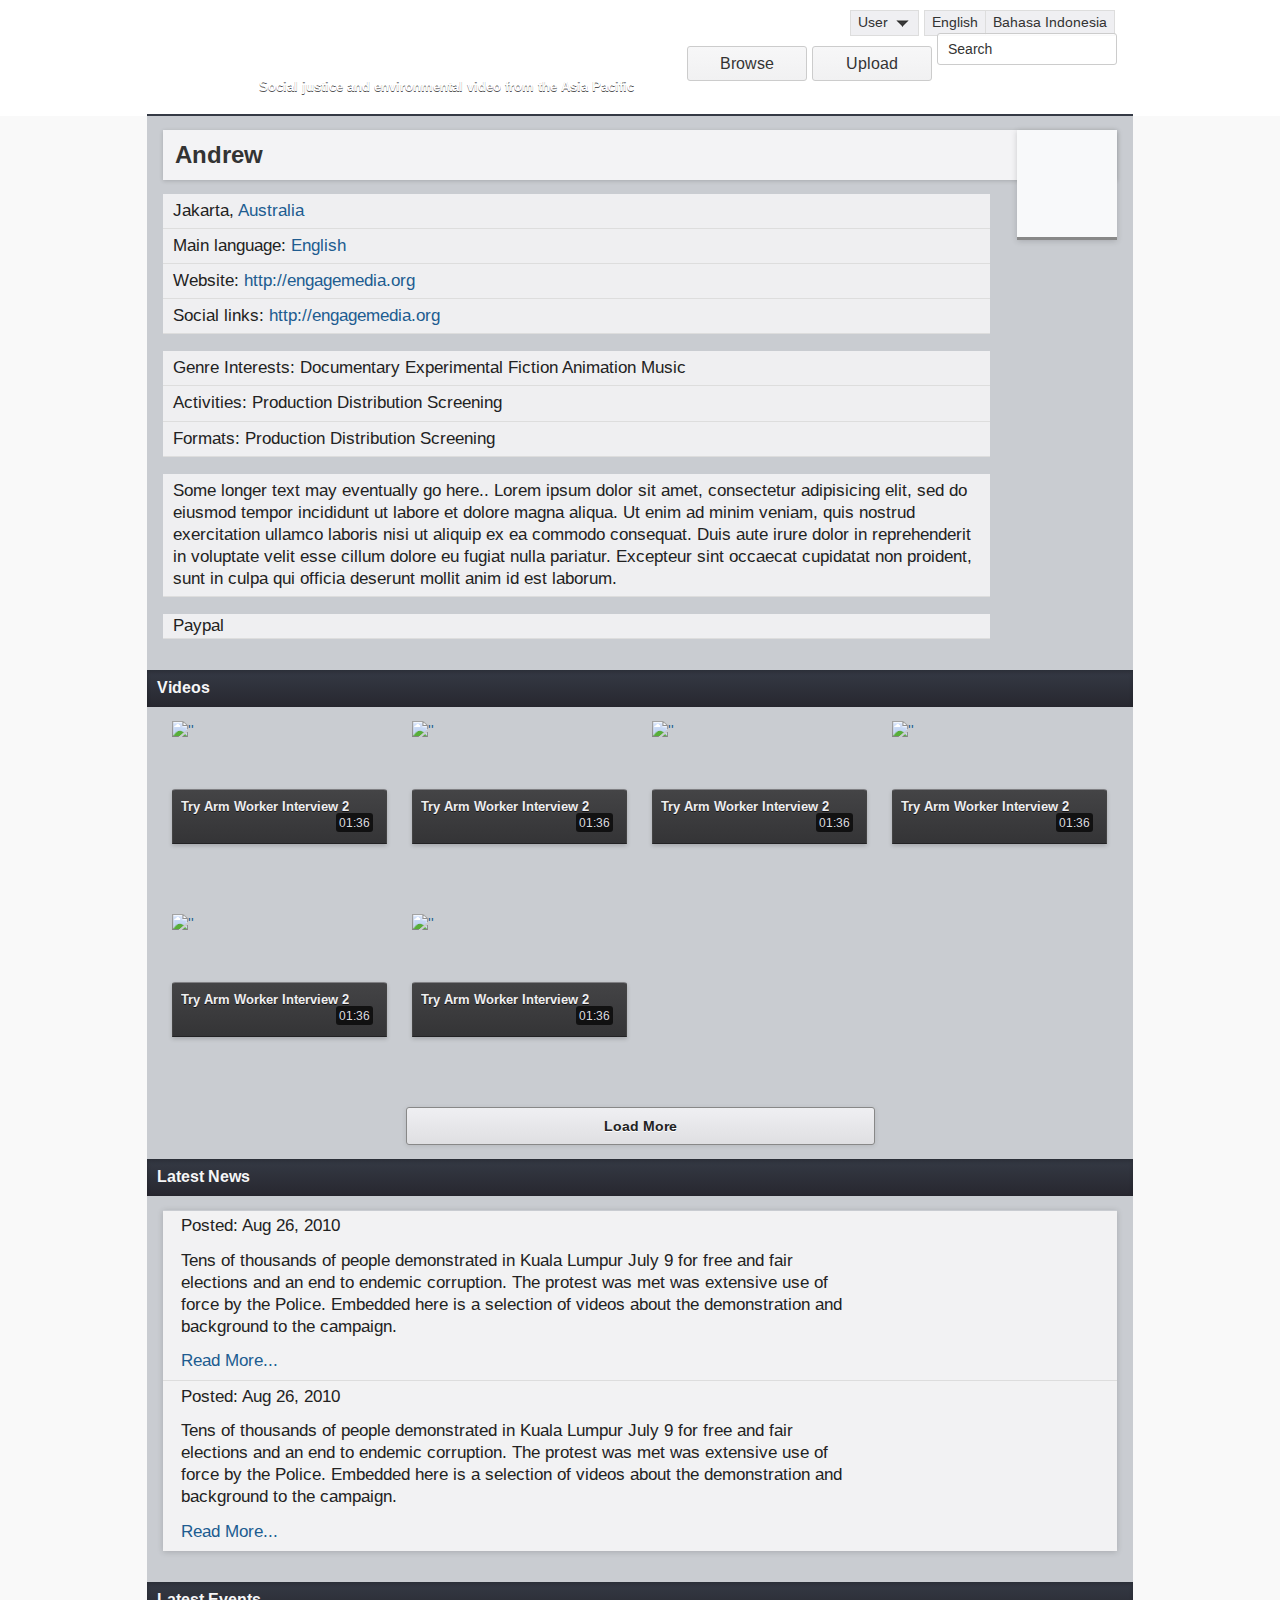
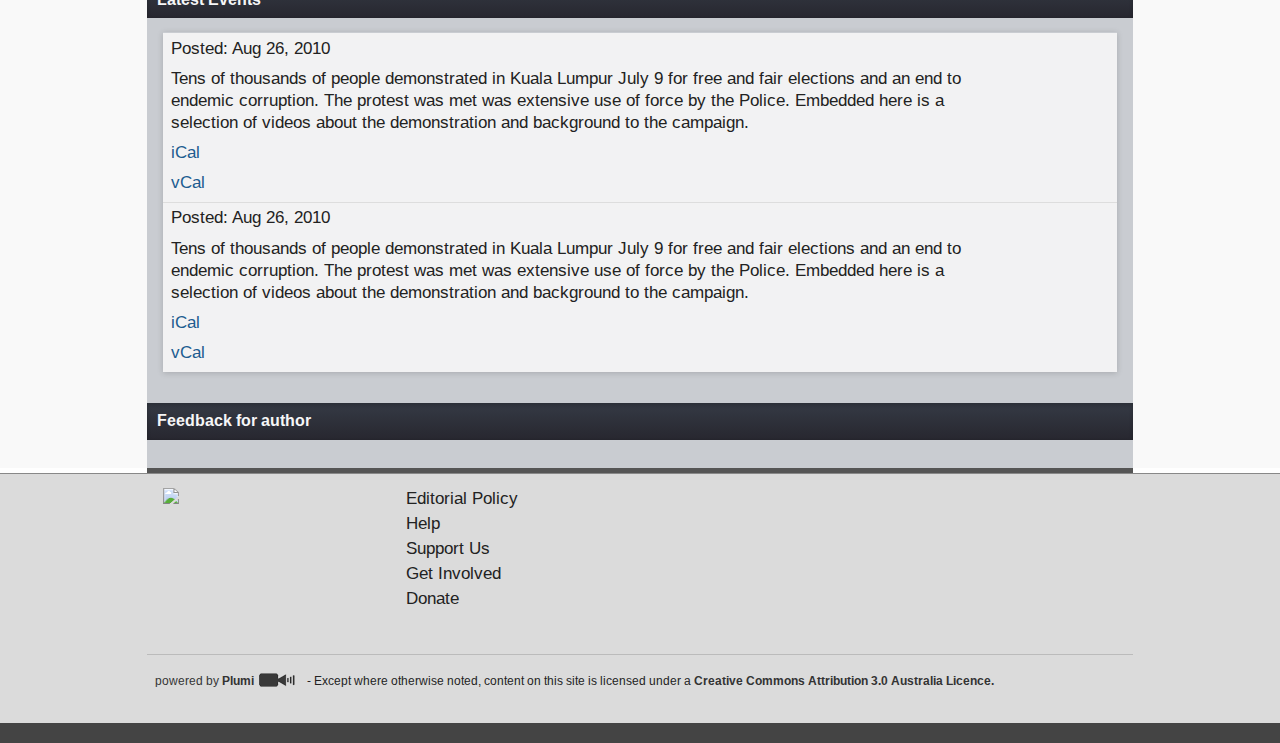
==== commit eb8381fb: "CSSFixes + Improve mobile header toggle actions" ====
--- a/em/skin/theme_resources/author.html
+++ b/em/skin/theme_resources/author.html
@@ -369,10 +369,13 @@
 
     function resizePlayer(){
         if ($(window).width() < 650 ) {
-            mejs.players[0].setPlayerSize($(window).width()-25,($(window).width()-25)/1.75);
-            mejs.players[0].setControlsSize();
-            $('div.videobar').width($(window).width()-25);
-            try{ mejs.players[0].setVideoSize($(window).width()-25,($(window).width()-25)/1.75); } catch(err) {}
+            
+            if(  mejs.players[0] !== undefined ){
+                mejs.players[0].setPlayerSize($(window).width()-25,($(window).width()-25)/1.75);
+                mejs.players[0].setControlsSize();
+                $('div.videobar').width($(window).width()-25);
+                try{ mejs.players[0].setVideoSize($(window).width()-25,($(window).width()-25)/1.75); } catch(err) {}
+            }
         } else {
             $('div.videobar').attr('style','');
         }
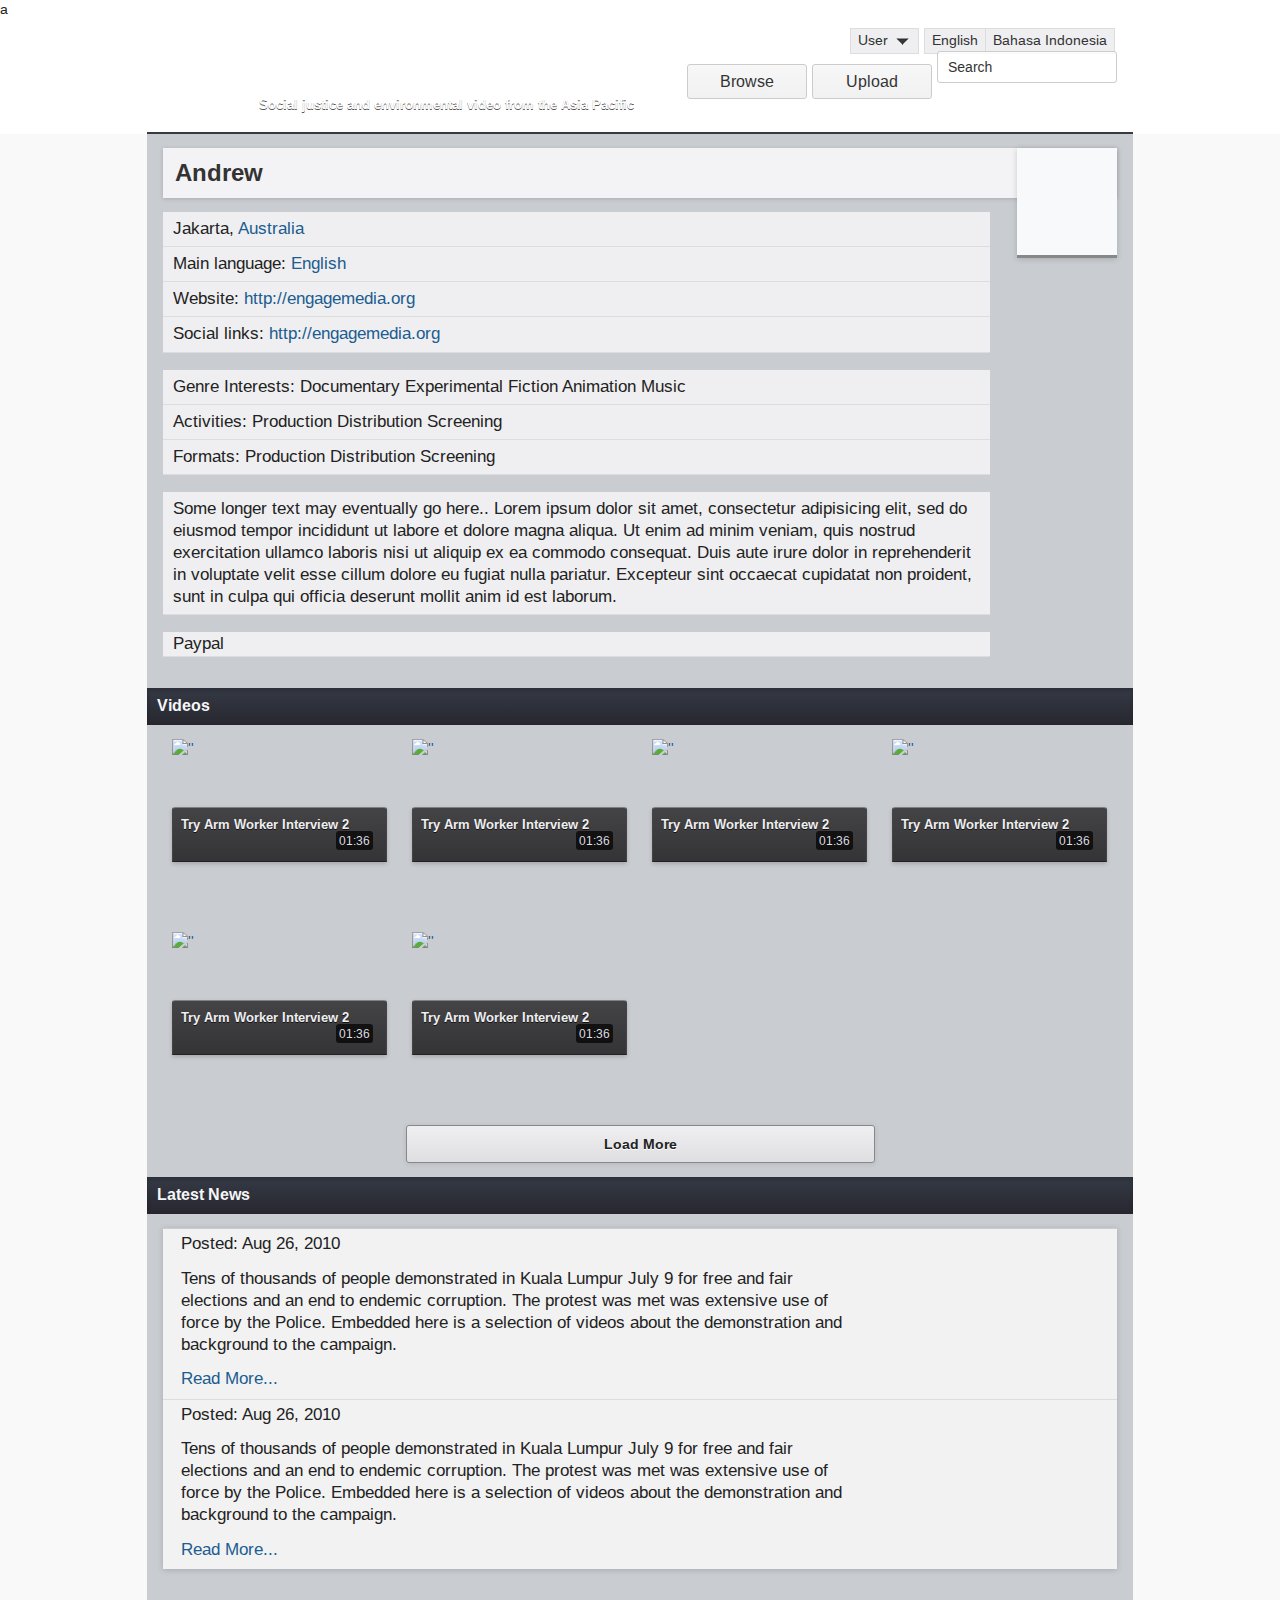
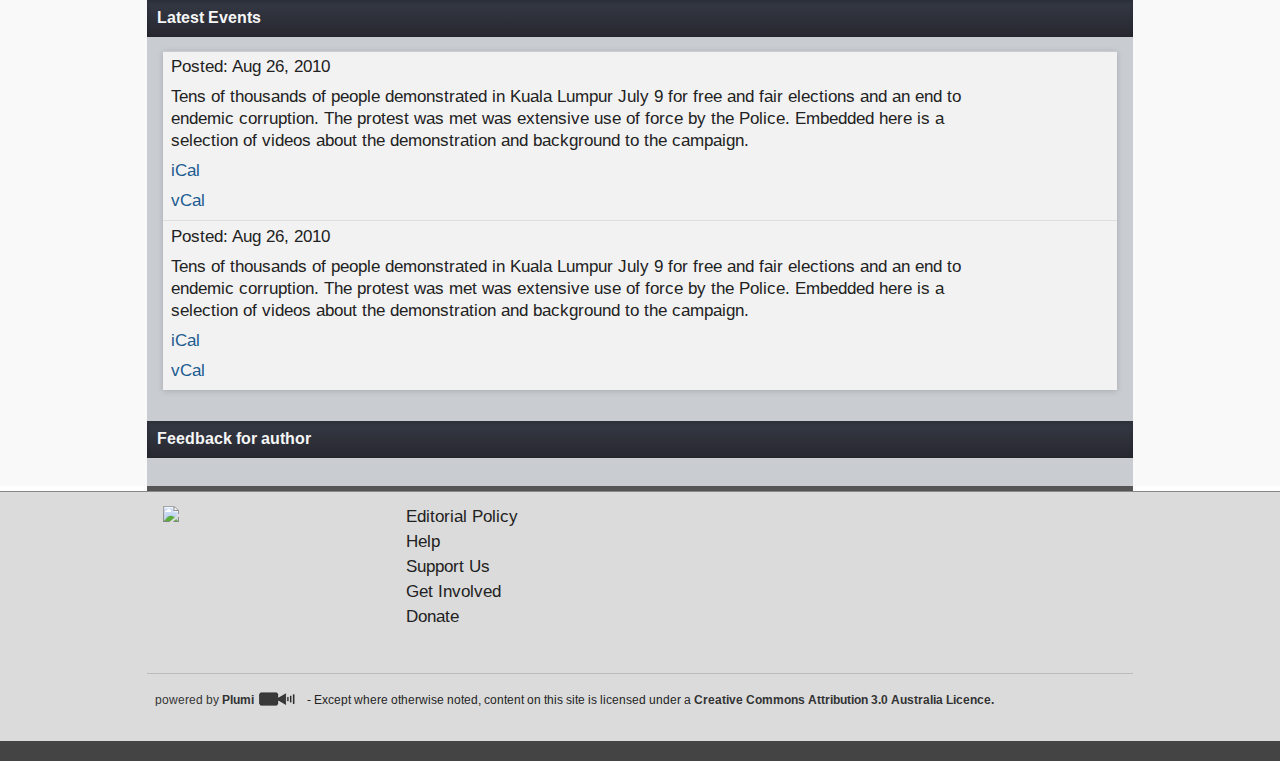
==== commit 5c0d2e5e: "Commit changes lying around on the production server in this branch for the last five years." ====
--- a/em/skin/theme_resources/author.html
+++ b/em/skin/theme_resources/author.html
@@ -33,6 +33,9 @@
 
 </head>
 <body>
+    <div id="top-viewlet">a
+    </div>
+
     <div id="upper-container">
         <div class="row no-v-padding header">
             <div class="twelve columns header">
